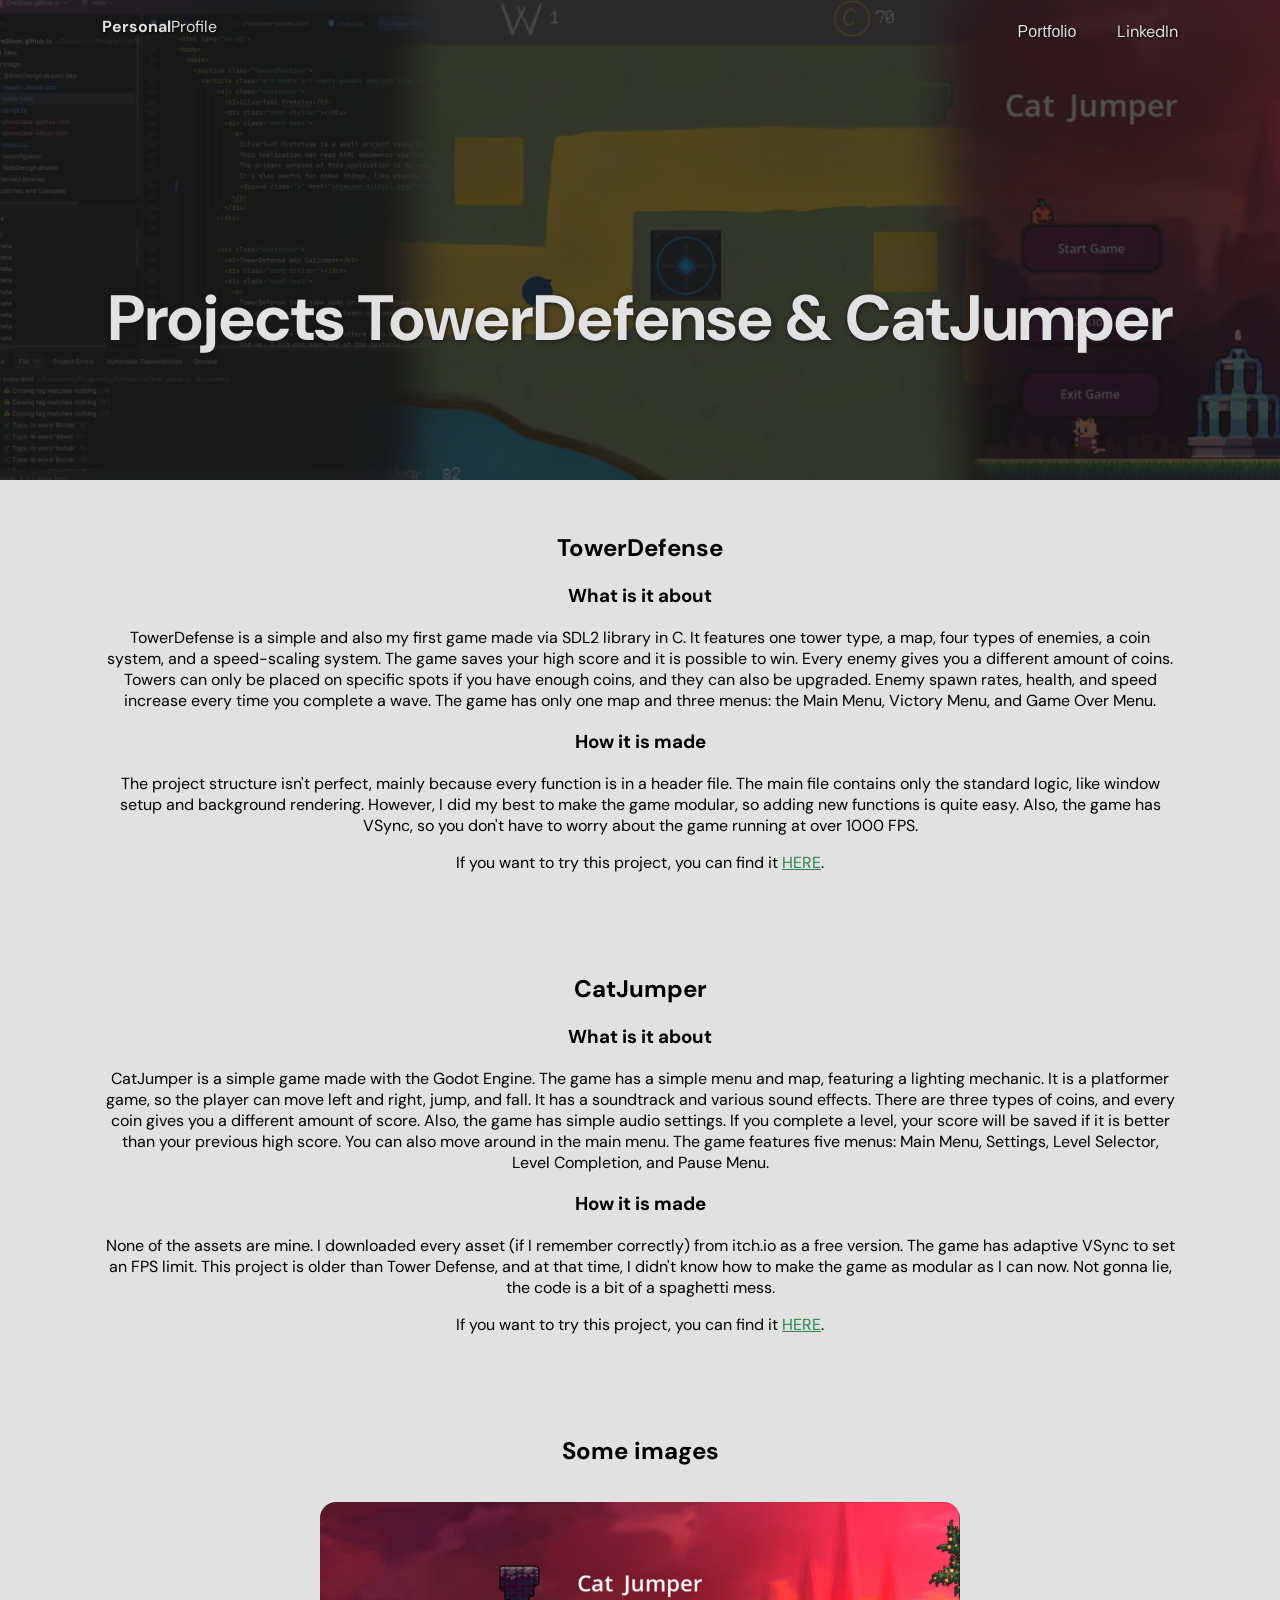
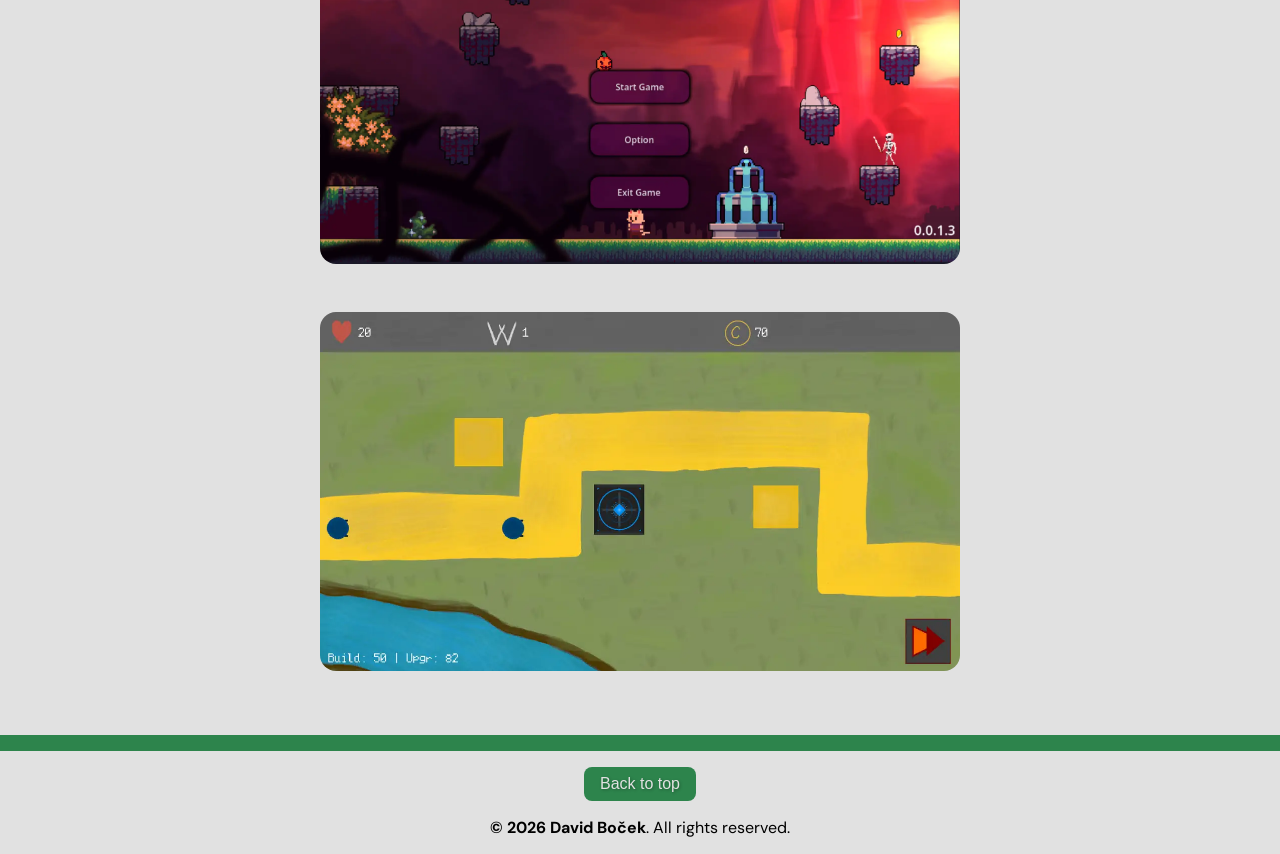
==== showcase-games.html @ b70dd65b "Added 2 showcase websites. Fix opacity bug in loading text animation. Fix grammar a little bit." ====
<!DOCTYPE html>
<html lang="en-US">
<head>
  <!-- Meta tags - primary website functions -->
  <meta charset="UTF-8">
  <meta name="viewport" content="width=device-width, initial-scale=1.0, shrink-to-fit=no">
  <meta name="theme-color" content="#2d844c">
  <meta http-equiv="X-UA-Compatible" content="ie=edge">


  <!-- Meta tags - website information -->
  <meta name="author" content="David Boček">
  <meta name="keywords" content="profile, personal profile, david boček, games, towerdefense, CatJumper">
  <meta name="description" content="Project showcase - Games">
  <meta property="og:url" content="https://cresilver.github.io/showcase-games">
  <meta property="og:locale" content="en_US">
  <meta property="og:type" content="website">
  <meta property="og:description" content="Project showcase - Games">
  <meta property="twitter:card" content="summary_large_image">
  <meta property="twitter:description" content="Project showcase - Games">
  

  <!-- Linked codes -->
  <link rel="stylesheet" href="style.css">
  <link rel="stylesheet" href="header_footer.css">
  <link rel="preconnect" href="https://fonts.googleapis.com">
  <link rel="preconnect" href="https://fonts.gstatic.com" crossorigin>
  <link href="https://fonts.googleapis.com/css2?family=DM+Sans:ital,opsz,wght@0,9..40,100..1000;1,9..40,100..1000&display=swap" rel="stylesheet">
  
  <script src="script.js" defer></script>
  <link rel="icon" type="image/png" href="image/favicon.png" sizes="32x32"> 
  <meta property="og:image" content="https://cresilver.github.io/image/favicon.png">


  <!-- Title & name -->
  <title>Showcase | David Boček</title>
  <meta property="og:title" content="Games | David Boček">
  <meta property="og:site_name" content="David Boček">
  <meta property="twitter:title" content="Games | David Boček">
</head>


<body>
  <header id="header">
    <span><b>Personal</b>Profile</span>
    <nav>
      <button class="mobilebut" id="mobilebut">|||</button>
      <ul class="nav1" id="nav1">
        <li><button id="btn-list">Portfolio<noscript>(Please enable JavaScript for the full experience)</noscript></button></li>
        <li><a href="https://www.linkedin.com/in/david-bocek/" target="_blank" rel="noopener noreferrer">LinkedIn</a></li>
      </ul>
      <ul class="nav2 notvissible" id="nav2">
        <li><a class="a centerise" href="https://github.com/CreSilver" target="_blank" rel="noopener noreferrer">GitHub (Dev.)</a></li>
        <li class="spacetop"><a class="a" href="https://silverko.pixieset.com/" target="_blank" rel="noopener noreferrer">Pixieset (Photo)</a></li>
      </ul>
    </nav>
  </header>



  <main>
    <div class="imgbaccont-div">
      <img src="image/gamesShowcaseBack.webp" alt="top_image" class="imgbaccont">
      <h1>Projects TowerDefense & CatJumper</h1>
    </div>


    <section class="sec-showcase">
      <h2>TowerDefense</h2>
      <article>
        <h3 class="p-showcase">What is it about</h3>
        <p class="p-showcase">
          TowerDefense is a simple and also my first game made via SDL2 library in C.
          It features one tower type, a map, four types of enemies, a coin system, and a speed-scaling system.
          The game saves your high score and it is possible to win.
          Every enemy gives you a different amount of coins.
          Towers can only be placed on specific spots if you have enough coins, and they can also be upgraded.
          Enemy spawn rates, health, and speed increase every time you complete a wave.
          The game has only one map and three menus: the Main Menu, Victory Menu, and Game Over Menu.
        </p>
      </article>
      <article>
        <h3 class="p-showcase">How it is made</h3>
        <p class="p-showcase">
          The project structure isn't perfect, mainly because every function is in a header file.
          The main file contains only the standard logic, like window setup and background rendering.
          However, I did my best to make the game modular, so adding new functions is quite easy.
          Also, the game has VSync, so you don't have to worry about the game running at over 1000 FPS.
        </p>
      </article>
      <p class="p-showcase">If you want to try this project, you can find it <a href="https://github.com/CreSilver/TowerDefence-C" target="_blank" rel="noopener noreferrer">HERE</a>.</p>
    </section>



    <section class="sec-showcase">
      <h2>CatJumper</h2>
      <article>
        <h3 class="p-showcase">What is it about</h3>
        <p class="p-showcase">
          CatJumper is a simple game made with the Godot Engine.
          The game has a simple menu and map, featuring a lighting mechanic.
          It is a platformer game, so the player can move left and right, jump, and fall.
          It has a soundtrack and various sound effects.
          There are three types of coins, and every coin gives you a different amount of score.
          Also, the game has simple audio settings.
          If you complete a level, your score will be saved if it is better than your previous high score.
          You can also move around in the main menu.
          The game features five menus: Main Menu, Settings, Level Selector, Level Completion, and Pause Menu.
        </p>
      </article>
      <article>
        <h3 class="p-showcase">How it is made</h3>
        <p class="p-showcase">
          None of the assets are mine.
          I downloaded every asset (if I remember correctly) from itch.io as a free version.
          The game has adaptive VSync to set an FPS limit.
          This project is older than Tower Defense, and at that time,
          I didn't know how to make the game as modular as I can now.
          Not gonna lie, the code is a bit of a spaghetti mess.
        </p>
      </article>
      <p class="p-showcase">If you want to try this project, you can find it <a href="https://github.com/CreSilver/cat-jumper" target="_blank" rel="noopener noreferrer">HERE</a>.</p>
    </section>

    <section class="sec-showcase">
      <h2>Some images</h2>
      <article class="img-showcase-galery">
        <div><img alt="CatJumper Screen" src="image/CatJumper.webp"></div>
        <div><img alt="TowerDefense Screen" src="image/TowerDefense.webp"></div>
      </article>
    </section>
  </main>



  <footer>
    <div class="line-green-nonerotate"></div>
    <p><button id="backtotop">Back to top</button><noscript>(Please enable JavaScript for the full experience)</noscript></p>
    <p>
      <strong>&copy; <span id="year">2026</span> David Boček</strong>. All rights reserved.
      <noscript>(Please enable JavaScript for the full experience)</noscript>
    </p>
  </footer>
</body>
</html>
---- style.css ----
/* Main */
html {scroll-behavior: smooth;}
body{
    display: flex;
    flex-direction: column;
    font-family: "DM Sans", sans-serif;
    font-optical-sizing: auto;
    font-style: normal;
    min-height: 100vh;
    margin: 0;
    background: rgb(225, 225, 225);
}
.background{
    z-index: -100;
    position: fixed;
    width: 100vw;
    height: 100vh;
    object-fit: cover;
}
button{cursor: pointer;}
section{
    position: relative;
    overflow: hidden;
}
section h2{text-align: center;}
.a{
    text-decoration: none;
    color: rgb(225, 225, 225);
    border-radius: 1rem;
    background: #2d844c;
    padding: 1rem;
    transition: all 0.3s;
    text-shadow: 1px 1px 3px rgba(0, 0, 0, 0.3);
    font-weight: 700;
}
.a:hover{background: rgb(24, 24, 24);}
.TextShadowBlack{text-shadow: 1px 1px 1px black;}
.magint3{margin-top: -3rem;}
.vissible{visibility:visible;opacity: 100;}
.notvissible{visibility: hidden;opacity: 0;}
.LoadAnimation{
    opacity: 0;
    animation: slideInDown 0.5s ease-out forwards;
    -webkit-keyframes: slideInDown 0.5s ease-out forwards;
}
.zeroopacity{opacity: 0;}






/* Anmations */
@keyframes swing{
    0%{transform:rotate(0deg)}
    50%{transform:rotate(-6deg)}
    100%{transform:rotate(0deg)}
}
@-webkit-keyframes swing{
    0%{-webkit-transform:rotate(0deg)}
    50%{-webkit-transform:rotate(-6deg)}
    100%{-webkit-transform:rotate(0deg)}
}
@keyframes shakeX {
    0% { transform: translateX(0);}
    25% { transform: translateX(8px);}
    50% { transform: translateX(-8px);}
    75% { transform: translateX(8px);}
    100% { transform: translateX(0);}
}
@-webkit-keyframes shakeX {
    0% { transform: translateX(0);}
    25% { transform: translateX(8px);}
    50% { transform: translateX(-8px);}
    75% { transform: translateX(8px);}
    100% { transform: translateX(0);}
}
@keyframes slideInDown {
    0% {opacity: 0;transform: translateY(-30px);}
    100% {opacity: 1;transform: translateY(0);}
}
@-webkit-keyframes slideInDown {
    0% {opacity: 0;transform: translateY(-30px);}
    100% {opacity: 1;transform: translateY(0);}
}




/* First Section - index */
.MainSection{
    color: rgb(225, 225, 225);
    padding: 20vh 8vw 20vh 8vw;
    min-height: 40vh;
}
.MainSection img{border-radius: 1rem;}
.MainSection h1{
    font-size: 5rem;
    text-shadow: 1px 1px 5px black;
}
.MainSection .MainSection-text{
    font-size: 2rem;
    text-shadow: 1px 1px 5px black;
    margin-top: -2rem;
}
.MainSection .MainSection-text::before{
    content: "";
    position: absolute;
    margin-top: -1rem;
    height: 0.3rem;
    width: 20rem;
    background: rgb(225, 225, 225);
    box-shadow: 1px 1px 5px rgba(0, 0, 0, 0.5);
}
.MainSection-wholeText{height: 10rem;}
.MainSection-wholeText:hover{
    animation: shakeX 2.5s infinite;
    -webkit-keyframes: shakeX 2.5s infinite;
}



/* showcase */
.imgbaccont-div{
    z-index: -100;
    background-color: #181818;
    margin-top: -3.5rem;
    height: 30rem;
}
.imgbaccont-div h1{
    color: rgb(225, 225, 225);
    position: absolute;
    text-align: center;
    width:100%;
    margin-top: -13rem;
    font-size: 4em;
    text-shadow: 1px 1px 5px #181818;
}
.imgbaccont{
    position: relative;
    width: 100%;
    height: 30rem;
    object-fit: cover;
    opacity: 0.25;
}
.sec-showcase{padding: 2rem 8vw 2rem 8vw;}
.sec-showcase a{color: #2d844c;}
.p-showcase{text-align: center}
.sec-showcase article div{
    display: flex;
    justify-content: space-around;
    flex-wrap: wrap;
}
.sillvertool_structure{max-height: 15rem;}
.img-showcase-galery{
    display: flex;
    justify-content: center;
    flex-wrap: wrap;
}
.img-showcase-galery div{padding: 1rem 1rem 2rem 1rem;}
.img-showcase-galery img{
    width: 100%;
    max-width: 40rem;
    min-width: 10rem;
    border-radius: 1rem;
    transition: all 0.3s;
}
.img-showcase-galery img:hover{scale: 1.1}



/* Second Section*/
.art-light{
    background: rgb(225, 225, 225);
    color: rgb(24, 24, 24);
    padding: 3.5rem 8vw 2rem 8vw;
    clip-path: polygon(100% 100%, 0% 100%, 0% 2rem, 100% 0%);
}
.art-light::before{
    content: "";
    position: absolute;
    margin-left: -8vw;
    margin-top: -3.5rem;
    height: 3rem;
    width: 100%;
    background: #2d844c;
    clip-path: polygon(100% 1rem, 0% 100%, 0% 2rem, 100% 0%);
}
.inside-dark{
    text-align: center;
    background: #181818;
    color: rgb(225, 225, 225);
    padding: 2rem 8vw 3rem 8vw;
}
.inside-light{
    background: rgb(225, 225, 225);
    color: rgb(24, 24, 24);
    padding: 2rem 8vw 3rem 8vw;
}
.art-dark{
    text-align: center;
    background: #181818;
    color: rgb(225, 225, 225);
    padding: 2rem 8vw 3rem 8vw;
    clip-path: polygon(100% 93%, 0% 100%, 0% 0%, 100% 0%);
}



/* Showcase + thanks section*/
.line::before{
    content: "";
    position: absolute;
    margin-left: -8vw;
    margin-top: -3.5rem;
    height: 4.2rem;
    width: 100%;
    background: #2d844c;
    clip-path: polygon(100% 1rem, 0% 85%, 0% 2.5rem, 100% 0%);
}
.space-for-container{
    display: flex;
    flex-wrap: wrap;
    justify-content:center;
}
.art-empty{
    display: flex;
    flex-direction: column;
    background-color: rgba(0, 0, 0, 0.5);
    padding: 2rem 8vw 2rem 8vw;
    color: rgb(225, 225, 225);
    text-align: center;
    z-index: -2;
}
.art-empty-padd3{padding-bottom: 3rem;}
.art-empty-padd4t{padding-top: 4rem;}
.art-empty h2{color:rgb(225, 225, 225);text-shadow: 1px 1px 1px black;}
.art-empty .container{
    display: flex;
    border-radius: 1rem;
    background: rgb(225, 225, 225);
    color: rgb(24, 24, 24);
    max-width: 35rem;
    padding: 1rem;
    margin: 1rem 1rem 1rem 1rem; 
    box-shadow: 1px 1px 1px 1px rgb(65, 65, 65);
    transition: all 0.3s;
}
.art-empty .container:hover{
    transform: scale(1.05);
    box-shadow: 4px 4px 4px 4px rgb(35, 35, 35);
}
.art-empty .cont-text{padding: 1rem;}
.art-empty .cont-text p{margin: 0 0 1rem 0;}
.art-empty .cont-text div{margin: 2rem 0 0 0;}
.art-empty h3{
    padding: 1rem;
    margin-top: 25%;
    transform:translateY(-25%);
}




/* section portfolio */
.github_art{color: rgb(225, 225, 225);}
.github_art::before{
    content: "";
    position: absolute;
    background: #2d844c;
    width: 100%;
    height: 1rem;
    margin-top: -3rem;
}
.github_art a:hover{
    color: rgb(24, 24, 24);
    background: rgb(225, 225, 225);
}
.galery{
    color: rgb(24, 24, 24);
    text-align: right;
}
.galery::after {
  content: "";
  position: absolute;
  background: #2d844c;
  width: 100%;
  height: 1rem;
  margin-top: 4rem;
  display: block;
  margin-left: -8vw;
}




/* pc/mobile */
@media(min-width:957px){ /* pc */
    .galery{
        padding: 2rem 20rem 5rem 8vw;
        background: url(image/photo-camera-3146818425.png), -webkit-linear-gradient(180deg, #ffffff 40%, rgb(225, 225, 225) 60%), linear-gradient(270deg, #ffffff 40%, rgb(225, 225, 225) 60%);
        background-size:contain;
        background-position: right;
        background-repeat: no-repeat;
    }
    .galery::before{
        right: -20rem;
        left: 0;
    }
    .github_art{
        padding: 3rem 8vw 4rem 18rem;
        background: url(image/github_PNG40-1417037603.png), -webkit-linear-gradient(0deg, #1b1f23 40%, rgb(24, 24, 24) 60%), linear-gradient(90deg, #1b1f23 40%, rgb(24, 24, 24) 60%);
        background-size:contain;
        background-position: left;
        background-repeat: no-repeat;        
    }
    .github_art::before{margin-left: -18rem;}
    .MainSection{
        display: flex;
        justify-content: space-around;
    }
    .MainSection img{
        width: 25rem;
        height: 25rem;
        position: relative;
        display: block;
        rotate: 5deg;
    }
    .MainSection img:hover{
        animation: swing 1s infinite;
        -webkit-animation: swing 1s infinite;
    }
}

@media(min-width:600px){ /* pc */
    .art-empty .cont-divider{
        min-width: 0.2rem;
        background: rgb(24, 24, 24);
    }
}

@media(max-width:780px){ /* mobile */
    .line::before{
        margin-top: -4rem;
        height: 4.2rem;
        clip-path: polygon(100% 1rem, 0% 95%, 0% 3rem, 100% 0%);
    }
    .MainSection .MainSection-text::before{opacity: 0;}

    .imgbaccont{height: 100vh;}
    .imgbaccont-div{height: 100vh;}
    .imgbaccont-div h1{
        margin-top: -20rem;
        font-size: 3em;
    }
}

@media(max-width:958px){ /* mobile */
    .galery{
        padding: 2rem 8vw 5rem 8vw;
        background: -webkit-linear-gradient(180deg, #ffffff 40%, rgb(225, 225, 225) 60%), linear-gradient(270deg, #ffffff 40%, rgb(225, 225, 225) 60%);;
    }
    .github_art{
        padding: 3rem 8vw 4rem 8vw;
        background: -webkit-linear-gradient(0deg, #1b1f23 40%, rgb(24, 24, 24) 60%), linear-gradient(90deg, #1b1f23 40%, rgb(24, 24, 24) 60%);;
    }
    .github_art::before{margin-left: -8vw;}
    .MainSection-wholeText{text-align: center;}
    .MainSection img{
        margin-left: 50%;
        margin-top: 6rem;
        transform: translateX(-50%);
        max-width: 84vw;
    }
}

@media(max-width:601px){ /* mobile */
    .MainSection{margin-top: -2rem;}
    .MainSection img{margin-top: 10rem;}
    .MainSection h1{font-size: 4rem;}
    .art-empty-padd4t{margin-top: -3rem;}
    .art-empty .container{
        flex-direction: column;
        text-align: center;
    }
    .art-empty .cont-divider{
        height: 0.2rem;
        width: 50%;
        margin-left: 50%;
        margin-top: -0.5rem;
        transform: translateX(-50%);
        background: rgb(24, 24, 24);
    }
    .art-empty h3{
        margin-top: 1rem;
        transform:translateY(0%);
    }
    .art-empty .container .cont-text{margin-top: 1rem;}
    .art-dark{
        z-index: 5;
        position: relative;
        padding-bottom: 5rem;
    }
    .line::before{
        z-index: 0;
        margin-top: -6.5rem;
        height: 6.5rem;
        clip-path: polygon(100% 3rem, 0% 100%, 0% 0rem, 100% 0%);
    }
}
---- header_footer.css ----
/* HEADER */
header{
    display: flex;
    justify-content: space-between;
    z-index: 100;
    padding: 0 8vw 0 8vw;
    overflow-x: hidden;
    max-height: 3.5rem;
    transition: all 0.3s;
}
header span{
    margin-top: 1rem;
    color:rgb(225, 225, 225);
    text-shadow: 1px 1px 3px black;
}
header nav{margin-top: -1.5rem;}
header nav ul{
    list-style: none;
    display: flex;
    justify-content: space-between;
    width: 10rem;
}
header nav ul li{transition: all 0.3s;}
header nav ul li:hover{transform: scale(1.3);}
header nav ul:hover li:not(:hover){filter: blur(0.05rem);}
header nav ul li a{
    text-decoration: none;
    color:rgb(225, 225, 225);
    text-shadow: 1px 1px 3px black;
    font-size: 1.02rem;
    padding: 0;
    transition: all 0.3s;
}
header nav ul li button{
    text-decoration: none;
    color:rgb(225, 225, 225);
    background-color: rgba(0, 0, 0, 0.0);
    text-shadow: 1px 1px 3px black;
    border: 0;
    font-size: 1rem;
    padding: 0;
    transition: all 0.3s;
}
.nav2{position: fixed;transition: all 0.3s;}
.nav1{transition: all 0.3s;}



/* HEADER ON SCROLL */
.scrl-header{
    width: 84%;
    position: fixed;
    display: flex;
    justify-content: space-between;
    background: rgb(225, 225, 225);
    padding-top: 0.5rem;
    padding-bottom: 0.5rem;
    box-shadow: 2px 2px 2px black;
}
.scrl-header span{
    color:rgb(24, 24, 24);
    text-shadow: 0px 0px 0px white;
}
.scrl-header .nav1 li a{
    color: rgb(24, 24, 24);
    text-shadow: 0px 0px 0px white;
}
.scrl-header .nav1 li button{
    color: rgb(24, 24, 24);
    text-shadow: 0px 0px 0px white;
    margin-top: -0.5rem;
}
.header-hidden {transform: translateY(-100%);}



/* mobile button */
.mobilebut{
    rotate: 90deg;
    width: 2rem;
    height: 2rem;
    padding-bottom: 0.3rem;
    background: rgb(225, 225, 225);
    border-radius: 1rem;
    border: 0;
    margin-top: -10rem;
}



/* HEADER ON SMALL DEVICE */
@media(min-width:370px){ /* pc */
    .mobilebut{visibility: hidden;opacity: 0;}
    .nav2{
        background: rgb(225, 225, 225);
        display: flex;
        flex-direction: column;
        justify-content:center;
        margin-left: -4rem;
        padding: 3rem 3rem 7rem 3rem;
        border-radius: 1rem;
        box-shadow: 1px 1px 5px black;
    }
    .nav2 li{position: absolute;}
    .nav2 .spacetop{margin-top: 8rem;}
    .nav2 .centerise{margin-left: 0.4rem;}
}
@media(max-width:370px){ /* mobile */
    .mobilebut{margin-top: 2rem;margin-left: 75vw;}
    header nav{
        display: flex;
        flex-direction: column;
        position: fixed;
        float: right; 
    }
    header .nav1{
        background: rgb(225, 225, 225);
        width: 100%;
        margin-left: 50%;
        transform: translateX(-50%);
        justify-content: space-between;
        flex-direction: column-reverse;
        text-align: center;
        padding: 1rem 2rem 0.5rem 2rem;
        box-shadow: 2px 2px 2px black;
    }
    .nav1 li{padding: 1rem 2rem 1rem 2rem;}
    .nav1 li a{
        background: rgb(172, 172, 172);
        padding: 0.75rem 2rem 0.75rem 2rem;
        border-radius: 1rem;
        color: rgb(24, 24, 24);
        text-shadow: 0px 0px 0px white;
    }
    .nav1 li button{
        background: rgb(172, 172, 172);
        padding: 0.75rem 2rem 0.75rem 2rem;
        border-radius: 1rem;
        color: rgb(24, 24, 24);
        text-shadow: 0px 0px 0px white;
    }
    .nav1 li a:hover{color: rgb(225, 225, 225);background: rgb(24, 24, 24);}
    .nav1 li button:hover{color: rgb(225, 225, 225);background: rgb(24, 24, 24);}
    .nav2{
        margin-top: 14rem;
        width: 50%;
        min-width: 10rem;
        justify-content: space-between;
        flex-direction: column-reverse;
        background: rgb(172, 172, 172);
        margin-left: 42%;
        height: 6rem;
        padding:2rem 1rem 2rem 2rem;
        transform: translateX(-50%);
        border-radius: 1rem;
        box-shadow: 2px 2px 2px black;
    }
    .scrl-header{padding-bottom: 1.2rem;}
}




main{flex: 1;}

/* FOOTER */
footer{
    text-align: center;
    width: 100vw;
    padding-top: 1rem;
    background: rgb(225, 225, 225);
}
footer::before{
    content: "";
    height: 1rem;
    width:100%;
    position: absolute;
    background: #2d844c;
    margin-left: -50%;
    margin-top: -1rem;
}
#backtotop{
    text-decoration: none;
    text-align: center;
    color: rgb(225, 225, 225);
    padding: 0.5rem 1rem 0.5rem 1rem;
    border: 0;
    border-radius: 1rem;
    text-shadow: 1px 1px 3px rgba(0, 0, 0, 0.3);
    background:#2d844c;
    transition: all 0.3s;
}
#backtotop{
    font-size: 1rem;
    text-decoration: none;
    text-align: center;
    color: rgb(225, 225, 225);
    padding: 0.5rem 1rem 0.5rem 1rem;
    border: 0;
    border-radius: 0.5rem;
    text-shadow: 1px 1px 3px rgba(0, 0, 0, 0.3);
    background:#2d844c;
    transition: all 0.3s;
}
#backtotop:hover{background: rgb(24, 24, 24);}
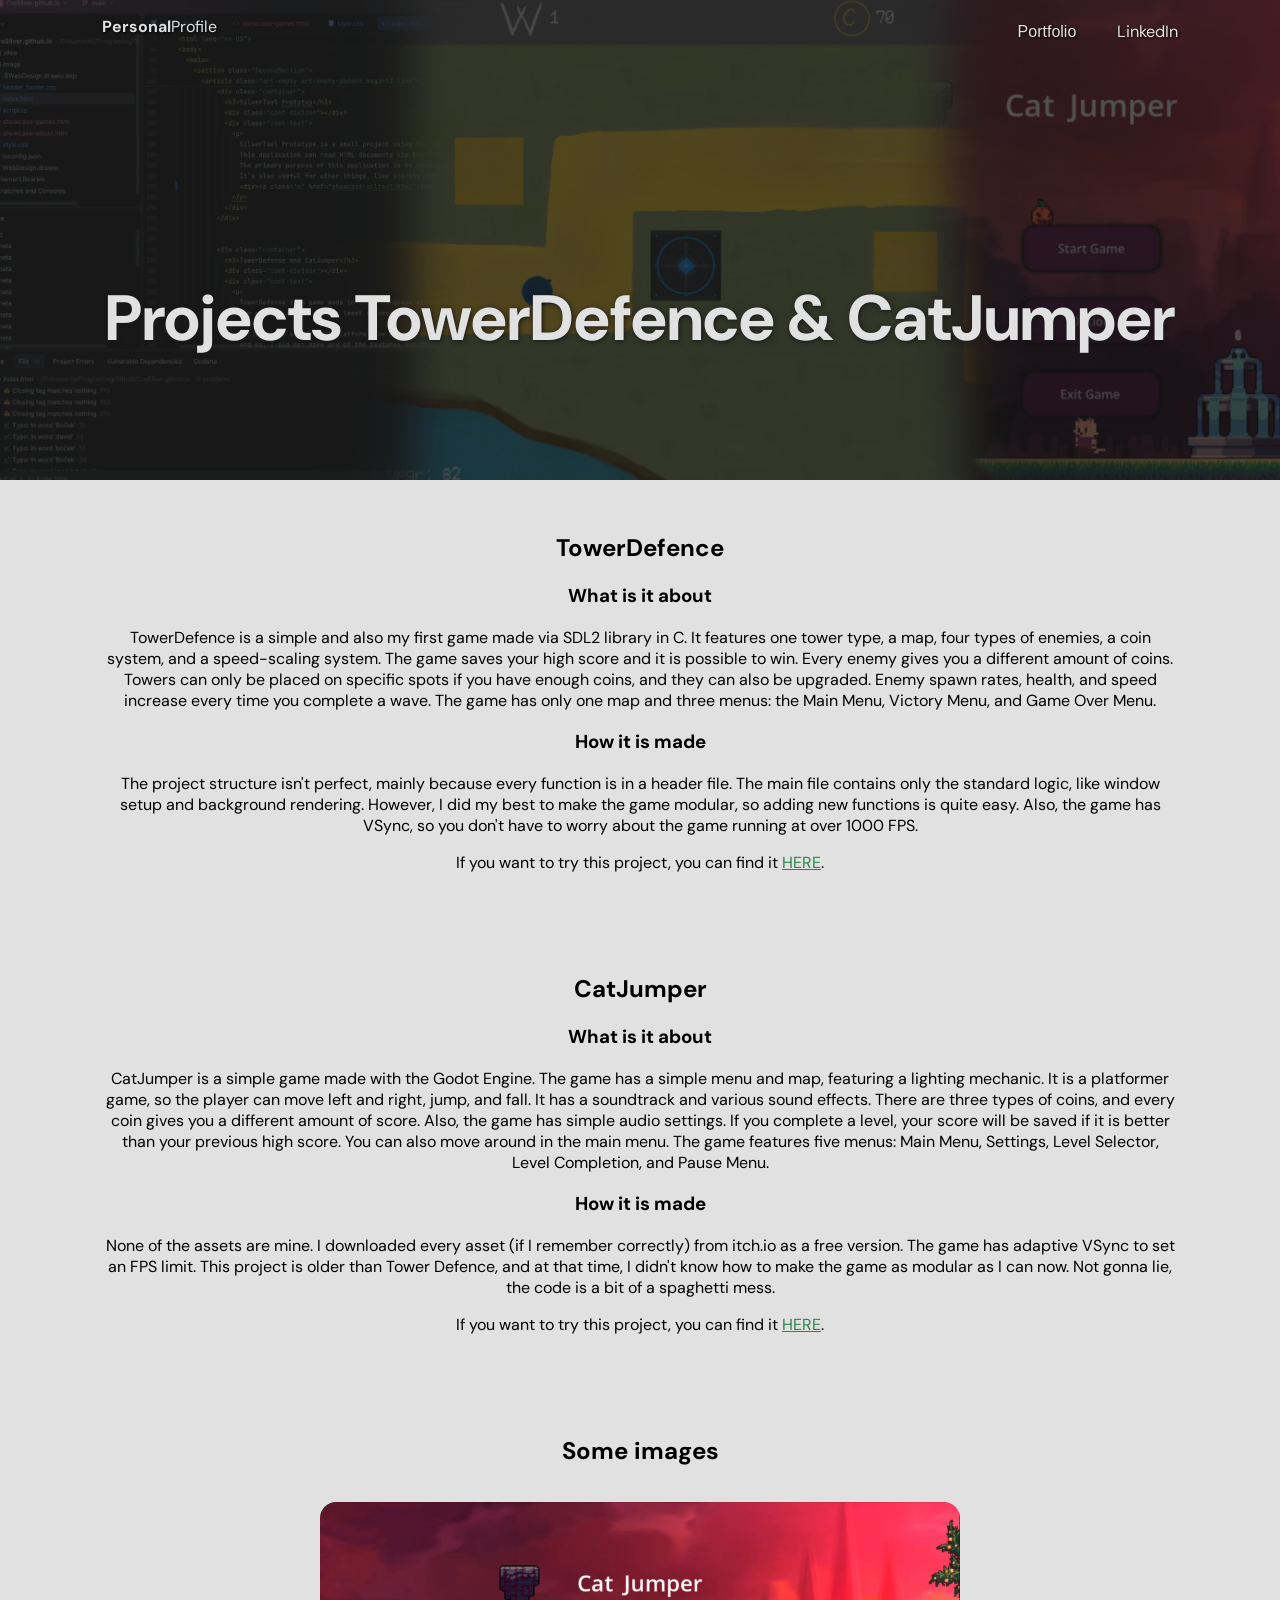
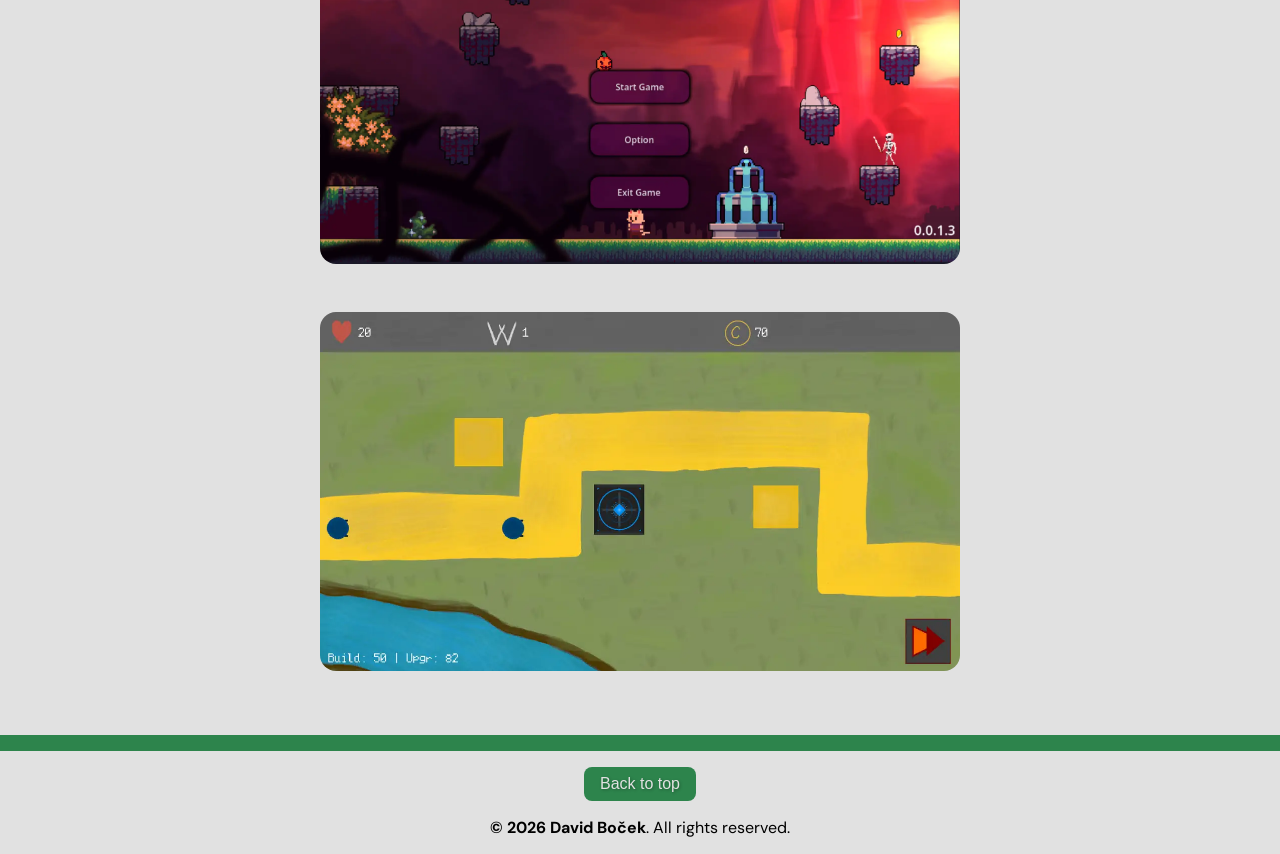
==== commit b75d72b3: "Grammar fix" ====
--- a/showcase-games.html
+++ b/showcase-games.html
@@ -10,7 +10,7 @@
 
   <!-- Meta tags - website information -->
   <meta name="author" content="David Boček">
-  <meta name="keywords" content="profile, personal profile, david boček, games, towerdefense, CatJumper">
+  <meta name="keywords" content="profile, personal profile, david boček, games, towerdefence, CatJumper">
   <meta name="description" content="Project showcase - Games">
   <meta property="og:url" content="https://cresilver.github.io/showcase-games">
   <meta property="og:locale" content="en_US">
@@ -61,16 +61,16 @@
   <main>
     <div class="imgbaccont-div">
       <img src="image/gamesShowcaseBack.webp" alt="top_image" class="imgbaccont">
-      <h1>Projects TowerDefense & CatJumper</h1>
+      <h1>Projects TowerDefence & CatJumper</h1>
     </div>
 
 
     <section class="sec-showcase">
-      <h2>TowerDefense</h2>
+      <h2>TowerDefence</h2>
       <article>
         <h3 class="p-showcase">What is it about</h3>
         <p class="p-showcase">
-          TowerDefense is a simple and also my first game made via SDL2 library in C.
+          TowerDefence is a simple and also my first game made via SDL2 library in C.
           It features one tower type, a map, four types of enemies, a coin system, and a speed-scaling system.
           The game saves your high score and it is possible to win.
           Every enemy gives you a different amount of coins.
@@ -115,7 +115,7 @@
           None of the assets are mine.
           I downloaded every asset (if I remember correctly) from itch.io as a free version.
           The game has adaptive VSync to set an FPS limit.
-          This project is older than Tower Defense, and at that time,
+          This project is older than Tower Defence, and at that time,
           I didn't know how to make the game as modular as I can now.
           Not gonna lie, the code is a bit of a spaghetti mess.
         </p>
@@ -127,7 +127,7 @@
       <h2>Some images</h2>
       <article class="img-showcase-galery">
         <div><img alt="CatJumper Screen" src="image/CatJumper.webp"></div>
-        <div><img alt="TowerDefense Screen" src="image/TowerDefense.webp"></div>
+        <div><img alt="TowerDefence Screen" src="image/TowerDefence.webp"></div>
       </article>
     </section>
   </main>
--- a/style.css
+++ b/style.css
@@ -347,10 +347,11 @@
     }
     .MainSection .MainSection-text::before{opacity: 0;}
 
+    /* showcase */
     .imgbaccont{height: 100vh;}
     .imgbaccont-div{height: 100vh;}
     .imgbaccont-div h1{
-        margin-top: -20rem;
+        margin-top: -65vh;
         font-size: 3em;
     }
 }
